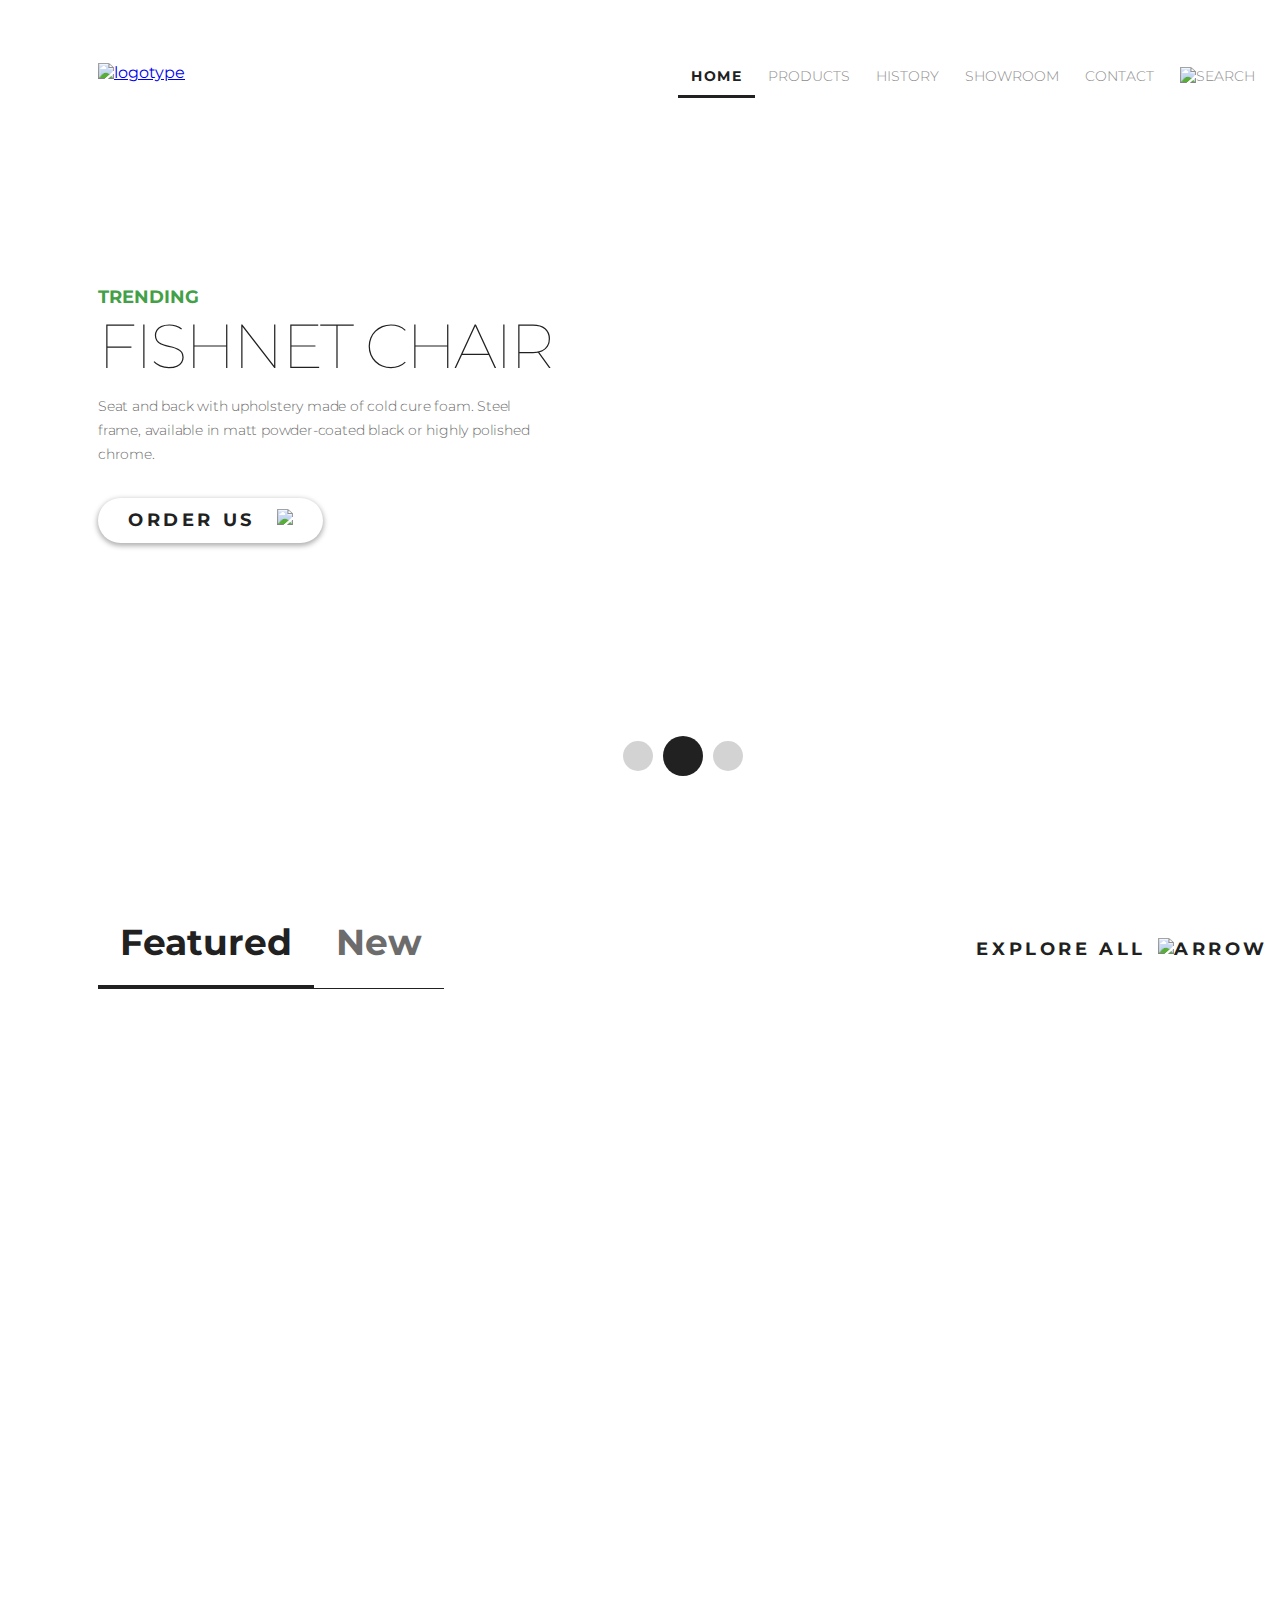
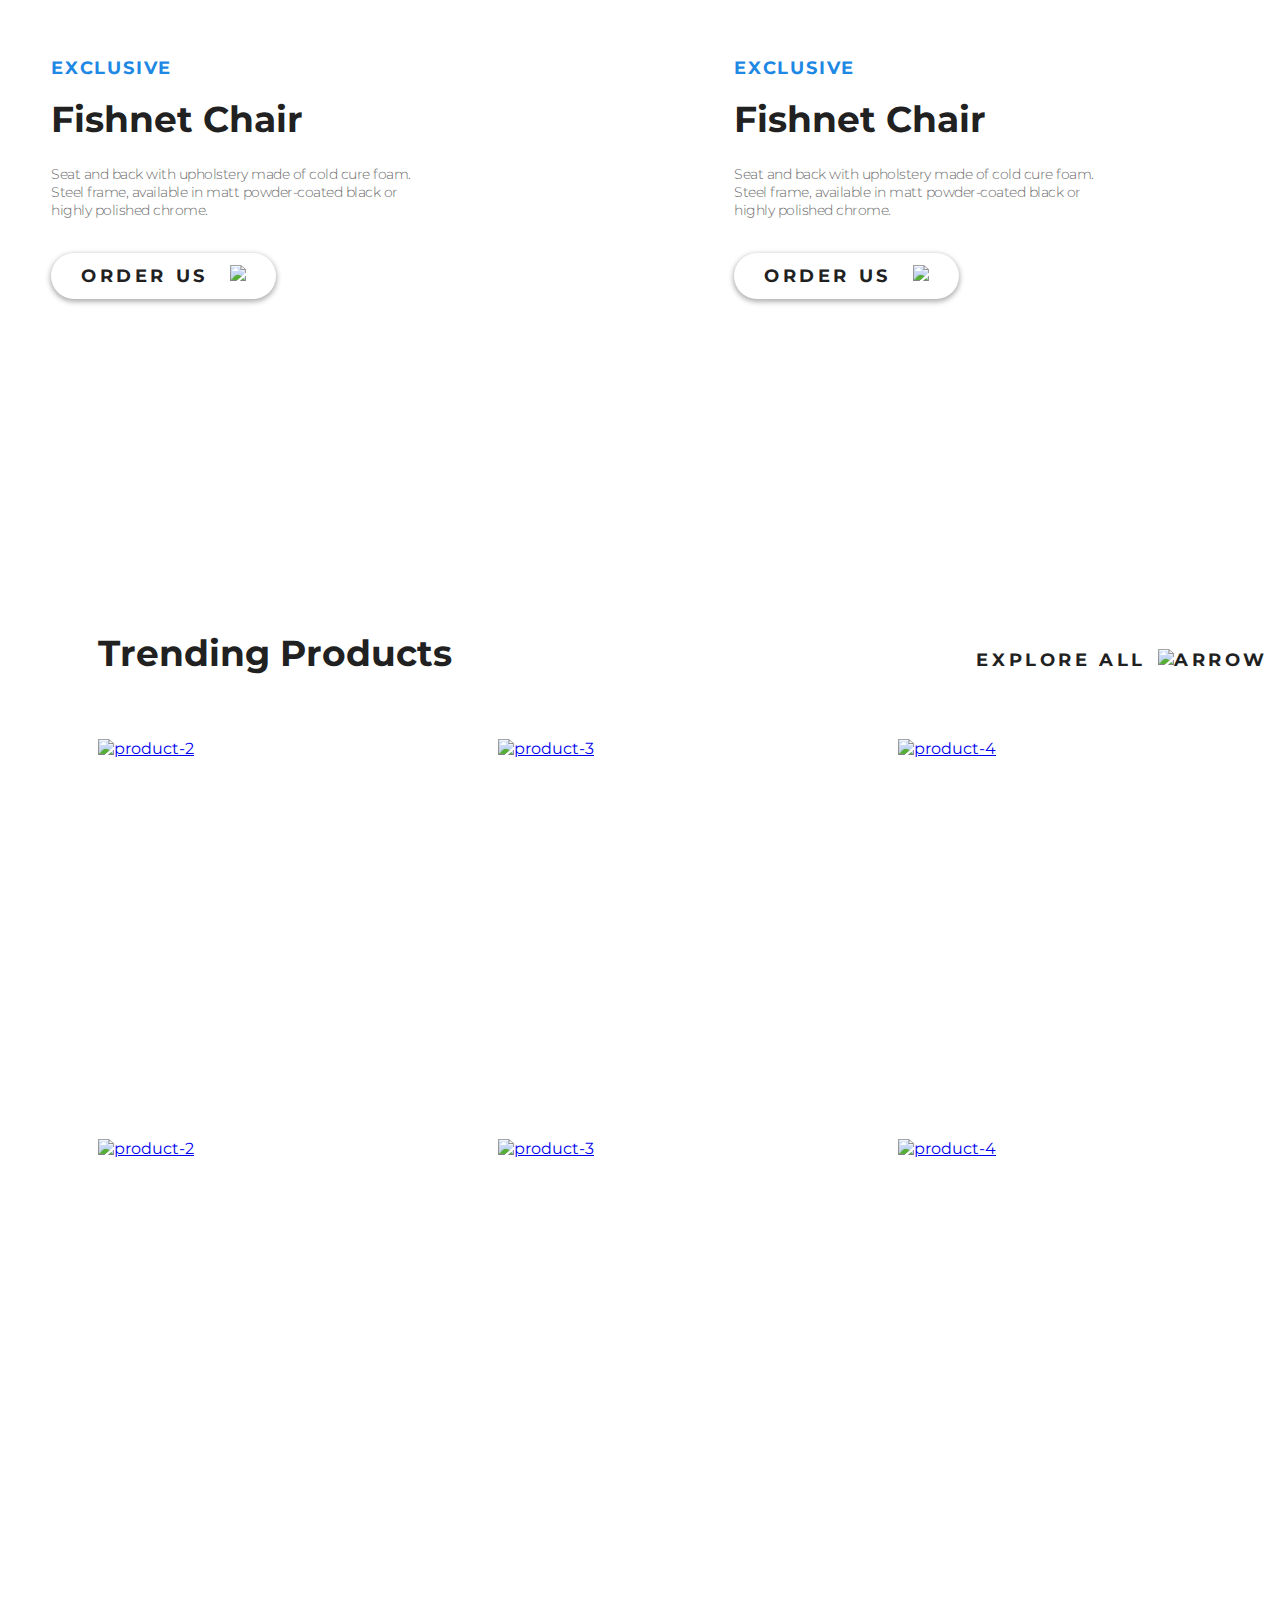
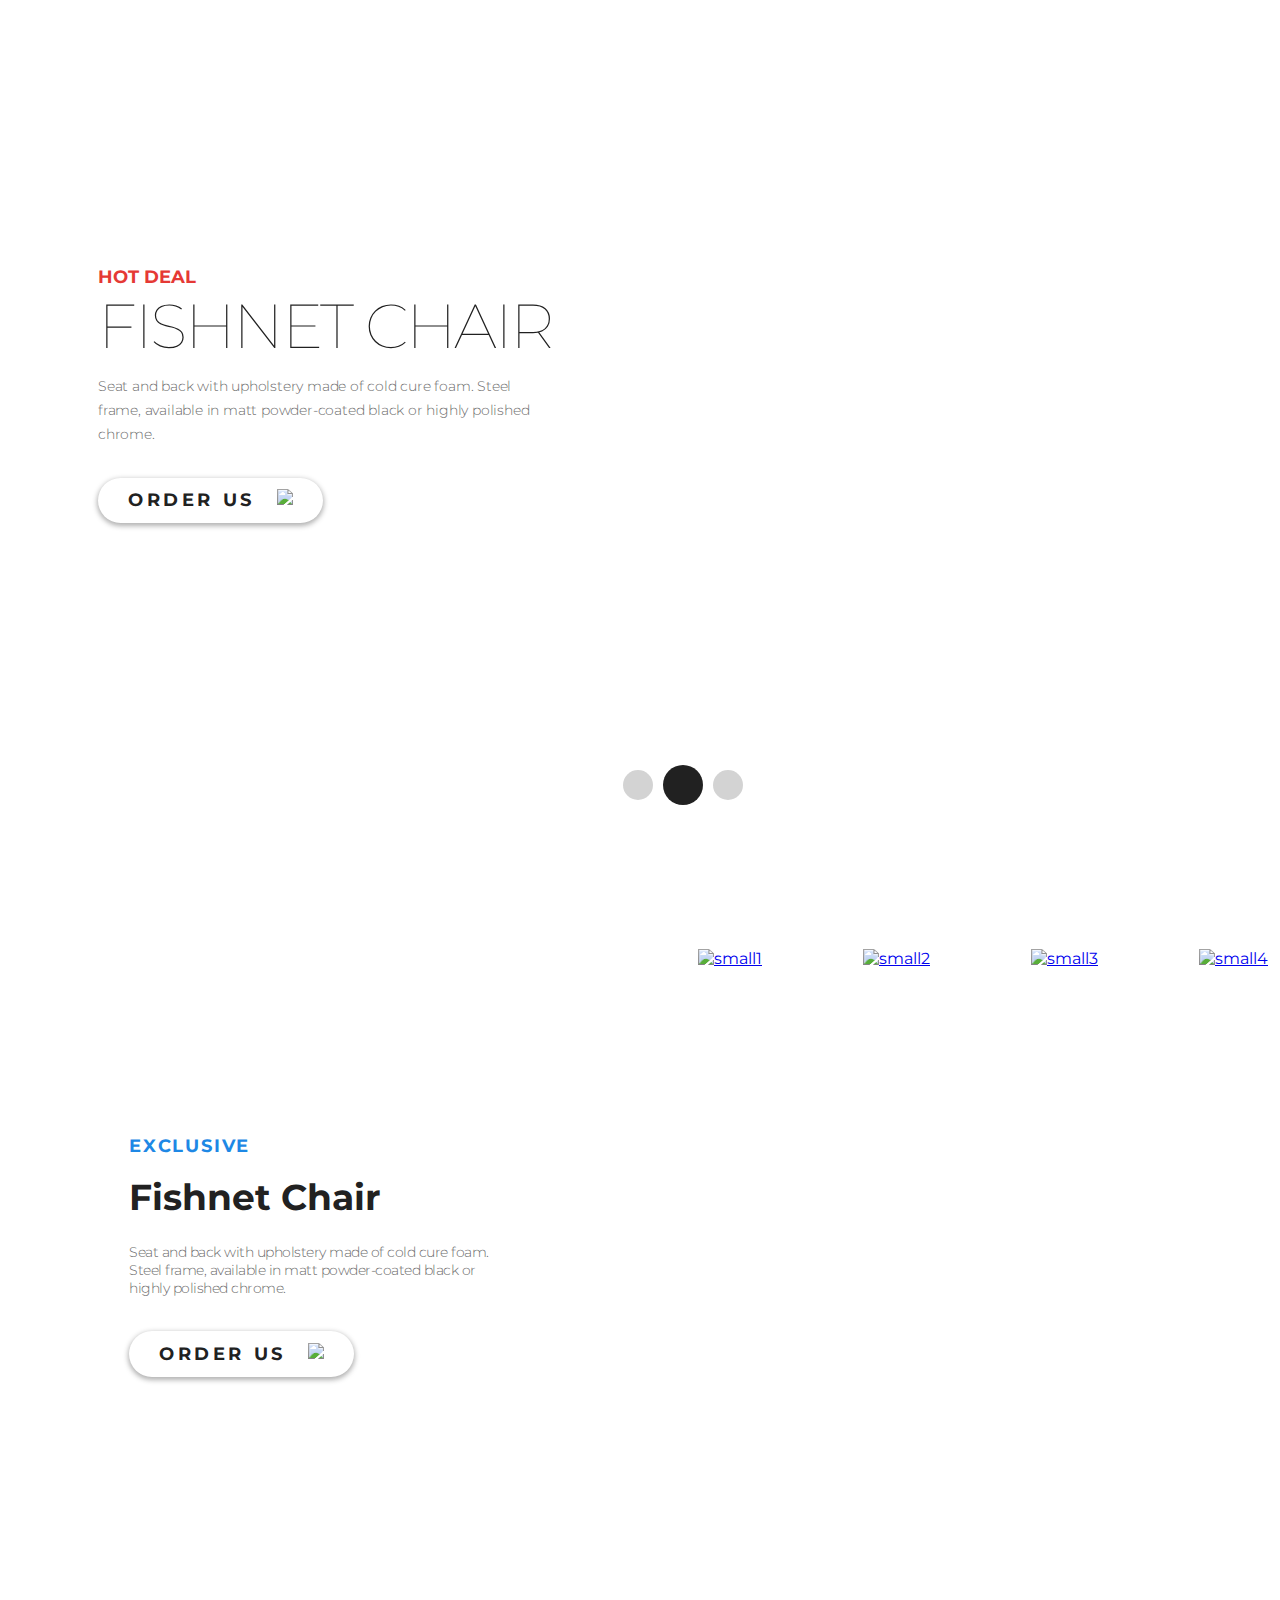
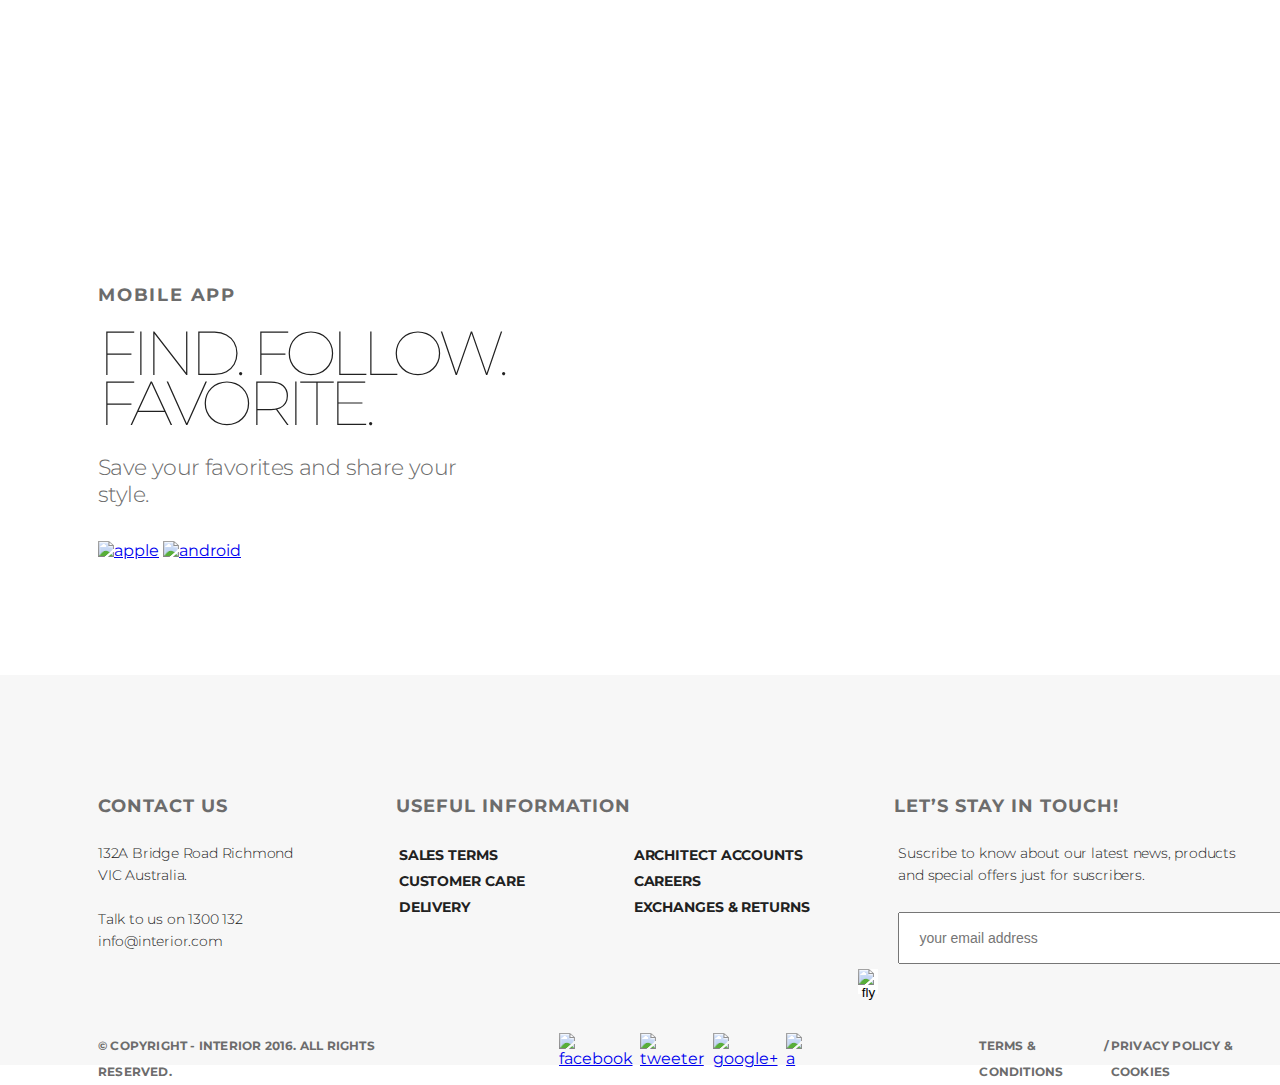
==== index.html @ 323e280c "Rename Home.html to index.html" ====
<!DOCTYPE html>
<head>
	<title>Home</title>
	<link rel="stylesheet" href="css_home.css">
	<link href="https://fonts.googleapis.com/css?family=Montserrat:100,100i,200,200i,300,300i,400,400i,500,500i,600,600i,700,700i,800,800i,900,900i" rel="stylesheet">
</head>
<body>
	<div class="container">
		<div class="slider padding-site">
			<div class="header">
				<a href="Home.html" class="logo"><img src="images/logo.svg" alt="logotype"></a>
				<ul class="menu">
					<li><a href="Home.html" class="menu-link-active menu-link">HOME</a></li>     
					<li><a href="Products.html" class="menu-link">PRODUCTS</a></li>     
					<li><a href="#" class="menu-link">HISTORY</a></li>     
					<li><a href="#" class="menu-link">SHOWROOM</a></li>     
					<li><a href="Contacts.html" class="menu-link">CONTACT</a></li>
					<li><a href="#" class="menu-link"><img src="images/search.svg" alt="search"></a></li>	
				</ul>
			</div>
			<div class="slider-text">
				<h4 class='slider-h4'>TRENDING</h4>
				<h2 class='slider-h2'>Fishnet Chair</h2>
				<p class='slider-p'>Seat and back with upholstery made of cold cure foam. Steel frame, available in matt powder-coated black
                or highly polished chrome.</p>
				<a href="#" class='button'>order us<img src="images/arrow.svg" class='arrow-button'></a>
			</div>
			<div class="slider-pagination">
				<a href="#" class="circle"></a>
				<a href="#" class="circle circle-active"></a>
				<a href="#" class="circle"></a>
			</div>
		</div>
		<div class="part-2 padding-site">
			<div class="part-2-top">
				<ul class="part-2-menu">
					<li><a href="#" class="part-2-menu-link-active part-2-menu-link">Featured</a></li>     
					<li><a href="#" class="part-2-menu-link">New</a></li>
				</ul>
				<div class="part-2-right-menu">
					<a href="#" class='part-2-exploreall'>EXPLORE ALL<img src="images/arrow.svg" alt="arrow" class='arrow'></a>
				</div>
			</div>
			<div class="part-2-bottom">
				<div class="part-2-4-picture">
					<div class="product_part" style="background-image: url(images/product-3.jpg)">
						<div class='part-2-first-picture'>
							<a href="#" class='button-part-2'><img src="images/arrow2.svg" alt="arrow2"></a>
							<h4 class='part-2-h4'>Fishnet Chair</h4>
							<p class='part-2-p'>Seat and back with upholstery made of cold cure foam</p>
						</div>
					</div>
					<div class="product_part" style="background-image: url(images/product-2.jpg)">
						<div class='part-2-first-picture'>
							<a href="#" class='button-part-2'><img src="images/arrow2.svg" alt="arrow2"></a>
							<h4 class='part-2-h4'>Fishnet Chair</h4>
							<p class='part-2-p'>Seat and back with upholstery made of cold cure foam</p>
						</div>
					</div>
					<div class="product_part" style="background-image: url(images/product-3.jpg)">
						<div class='part-2-first-picture'>
							<a href="#" class='button-part-2'><img src="images/arrow2.svg" alt="arrow2"></a>
							<h4 class='part-2-h4'>Fishnet Chair</h4>
							<p class='part-2-p'>Seat and back with upholstery made of cold cure foam</p>
						</div>
					</div>
					<div class="product_part" style="background-image: url(images/product-4.jpg)">
						<div class='part-2-first-picture'>
							<a href="#" class='button-part-2'><img src="images/arrow2.svg" alt="arrow2"></a>
							<h4 class='part-2-h4'>Fishnet Chair</h4>
							<p class='part-2-p'>Seat and back with upholstery made of cold cure foam</p>
						</div>
					</div>
				</div>
			</div>
		</div>
		<div class="part-3">
			<div class='part-3-2boxes'>
				<div class='part-3-first-div background'>
					<div class="part-3-content-first">
					<h4 class='part-3-h4'>exclusive</h4>
					<h3 class='part-3-h3'>Fishnet Chair</h3>
					<p class='part-3-p'>Seat and back with upholstery made of cold cure foam. Steel frame, available in matt
 					powder-coated black or highly polished chrome.</p>
					<a href="#" class='part-3-button'>order us<img src="images/arrow.svg" class='arrow-button'></a>
					</div>
				</div>
				<div class='part-3-second-div background'>
					<div class="part-3-content-first">
					<h4 class='part-3-h4'>exclusive</h4>
					<h3 class='part-3-h3'>Fishnet Chair</h3>
					<p class='part-3-p'>Seat and back with upholstery made of cold cure foam. Steel frame, available in matt
 					powder-coated black or highly polished chrome.</p>
					<a href="#" class='part-3-button'>order us<img src="images/arrow.svg" class='arrow-button'></a>
					</div>
				</div>				
			</div>
		</div>
		<div class ="part-4 padding-site">
			<div class="part-4-top">
				<h3 class='part-4-h3'>Trending Products</h3>
				<a href="#" class='part-2-exploreall part4-right'>EXPLORE ALL<img src="images/arrow.svg" alt="arrow" class='arrow'></a>
			</div>
			<div class="part-4-main1">
				<a href="#" class='part-4-picture'><img src="images/t1.jpg" alt="product-2"></a>
				<a href="#" class='part-4-picture'><img src="images/t2.jpg" alt="product-3"></a>
				<a href="#" class='part-4-picture'><img src="images/t3.jpg" alt="product-4"></a>
				<a href="#" class='part-4-picture'><img src="images/t4.jpg" alt="product-2"></a>
				<a href="#" class='part-4-picture'><img src="images/t5.jpg" alt="product-3"></a>
				<a href="#" class='part-4-picture'><img src="images/t6.jpg" alt="product-4"></a>
			</div>
		</div>
		<div class ="part-5 padding-site">
			<div class="header">
			</div>
			<div class="slider-text">
					<h4 class='slider-h4 part-5h4'>hot deal</h4>
					<h2 class='slider-h2'>Fishnet Chair</h2>
					<p class='slider-p'>Seat and back with upholstery made of cold cure foam. Steel frame, available in matt powder-coated black
                	or highly polished chrome.</p>
					<a href="#" class='button'>order us<img src="images/arrow.svg" class='arrow-button'></a>
			</div>
			<div class="slider-pagination">
					<a href="#" class="circle"></a>
					<a href="#" class="circle circle-active"></a>
					<a href="#" class="circle"></a>
			</div>
		</div>
		<div class='part-6 padding-site'>
			<div class="part-6-big_picture">
				<div class="part-3-content-first part-6-content">
					<h4 class='part-3-h4'>exclusive</h4>
					<h3 class='part-3-h3'>Fishnet Chair</h3>
					<p class='part-3-p'>Seat and back with upholstery made of cold cure foam. Steel frame, available in matt
 					powder-coated black or highly polished chrome.</p>
					<a href="#" class='part-3-button'>order us<img src="images/arrow.svg" class='arrow-button'></a>
				</div>
			</div>
			<div class='part-6-small_pictures'>
				<a href="#"><img class="part-6-product" src="images/small1.jpg" alt="small1"></a>
				<a href="#"><img class="part-6-product" src="images/small2.jpg" alt="small2"></a>
				<a href="#"><img class="part-6-product" src="images/small3.jpg" alt="small3"></a>
				<a href="#"><img class="part-6-product" src="images/small4.jpg" alt="small4"></a>
			</div>
		</div>
		<div class='part-7-padding'>
			<div class="part-7 padding-site">
				<div class="part-7-text">
					<h4 class='part-7-h4'>mobile app</h4>
					<h2 class='part-7-h2'>Find. Follow. Favorite.</h2>
					<p class='part-7-p'>Save your favorites and share your style.</p>
					<div class='part-7-bloc-a'>
						<a href="#"><img src="images/app.jpg" alt="apple"></a>
						<a href="#"><img src="images/andr.jpg" alt="android"></a>
					</div>
				</div>
			</div>
		</div>	
	</div>
</body>
<footer>
	<div class="container">
		<div class='footer padding-site'>
			<div class="first-three-elements">
				<p class="element-p1 el">Contact Us</p>
				<p class="element-p2 el">Useful Information</p>
				<p class="element-p3 el">Let’s Stay in Touch!</p>
			</div>
			<div class="second-four-elements">
					<p class="footer-p1">132A Bridge Road Richmond VIC 
					Australia.<br><br>Talk to us on 1300 132
					info@interior.com</p>
					<div class="mar1">
						<a href="#" class='a-footer-p2'><p class="footer-p2">Sales terms</p></a>
						<a href="#" class='a-footer-p2'><p class="footer-p2">Customer care</p></a>
						<a href="#" class='a-footer-p2'><p class="footer-p2">Delivery</p></a>
					</div>
					<div class="mar2">
						<a href="#" class='a-footer-p2'><p class="footer-p2">Architect accounts</p></a>
						<a href="#" class='a-footer-p2'><p class="footer-p2">Careers</p></a>
						<a href="#" class='a-footer-p2'><p class="footer-p2">Exchanges & returns</p></a>
					</div>
					<div class='mar-for-fourth'>
						<p class="footer-p1 p1-else">Suscribe to know about our latest news, products and special offers just for suscribers.</p>
						<form>
							<div class='for_absolute'>
								<input type="email" class='vvod_email' placeholder = "your email address">
								<button class=buttona type="submit"><img src="images/fly.jpg" alt="fly"></button>
							</div>
						</form>
					</div>	
			</div>
			<div class="third-three-elements">
				<p class="last-p">&copy; Copyright - INTERIOR 2016. All Rights Reserved.</p>
				<div class="prelast-div">
					<a href="#"><img src="images/social1.jpg" alt="facebook"></a>
					<a class='social' href="#"><img src="images/social2.jpg" alt="tweeter"></a>
					<a class='social' href="#"><img src="images/social3.jpg" alt="google+"></a>
					<a class='social' href="#"><img src="images/social4.jpg" alt="a"></a>
				</div>
				<div class='last-div'>
					<a class="last-p final-a" href="#">Terms & conditions</a>
					<p class="last-p final-p">/</p>
					<a class="last-p final-a" href="#">Privacy policy & Cookies</a>
				</div>
			</div>
		</div>
	</div>
</footer>
</html>
---- css_home.css ----
*{
	margin: 0;
	padding: 0;
}
body{
	font-family: 'Montserrat', sans-serif;
}
.container{
	width: 1366px;
	margin: 0 auto;
}
.slider{
	height: 800px;
	background-image: url(images/slider.jpg);
	display: flex;
	flex-direction: column;
	justify-content: space-between;
}
.header{
	display: flex;
	justify-content: space-between;
}
.menu{
	display: flex;
	list-style-type: none;
	margin-top: 57px;
}
.menu-link{
	padding: 10px 13px;
	display: block;
	color: #8c8c8c;
	text-transform: uppercase;
	font-size: 14px;
	font-weight: 300;
	text-decoration: none;
}
.menu-link:hover{
	color:#212121;
}
.menu-link-active{
	color: #212121;
	font-weight: 700;
	letter-spacing: 1.4px;
	border-bottom: 3px solid #212121
}
.padding-site{
	padding-left: 98px;
	padding-right: 98px;
}
.logo{
	margin-top: 63px;
}
.slider-text{
	width: 458px;
}
.slider-h4{
	color: #43a047;
	font-size: 18px;
	font-weight: 700;
	text-transform: uppercase;
}
.slider-h2{
	color: #212121;
	font-size: 62px;
	font-weight: 100;
	text-transform: uppercase;
	letter-spacing: -2.5px;	
}
.slider-p{
	color: #6c6c6c;
	font-size: 14px;
	font-weight: 300;
	margin-bottom: 32px;
	margin-top:10px;
	line-height: 24px;
	letter-spacing: -0.2px;
}
.button{
	color: #212121;
	font-size: 18px;
	font-weight: 700;
	letter-spacing: 3.6px;
	text-transform: uppercase;
	text-decoration: none;
	display: inline-block;
	box-shadow: 0 2px 5px 1px rgba(33, 33, 33, 0.35);
	border-radius: 23px;
	background-color: #ffffff;
	padding-left: 30px;
	padding-right: 30px;
	height: 45px;
	line-height: 45px;
}
.button:hover{
	background-color: #f9f9f9;
}
.button:active{
	box-shadow: 0 0 5px 1px rgba(33, 33, 33, 0.35);
	position: relative;
	top: 2px;
}
.slider-pagination{
	display: flex;
	justify-content: center;
	align-items: center;
	padding-bottom: 19px;
}
.circle{
	width: 30px;
	height: 30px;
	background-color: #212121;
	opacity:0.2;
	display: block;
	border-radius: 50%;
	margin:5px;
}
.circle:hover{
	opacity: 1;
}
.circle-active{
	width: 40px;
	height: 40px;
	opacity: 1;
}

.part-2-top{
	display: flex;
	justify-content: space-between;
}
.part-2-menu{
	display: flex;
	list-style-type: none;
	margin-top: 99px;
	border-bottom: 1px solid #212121;
}
.part-2-menu-link{
	padding: 21px 22px;
	display: block;
	color: #6c6c6c;
	font-size: 36px;
	font-weight: 700;
	text-decoration: none;
}
.part-2-menu-link:hover{
	color: #212121;
}

.part-2-menu-link-active{
	color: #212121;
	font-weight: 700;
	border-bottom: 3px solid #212121;
}
.part-2-right-menu{
	margin-top: 138px;
}
.part-2-exploreall{
	color: #212121;
	font-size: 18px;
	font-weight: 700;
	text-transform: uppercase;
	letter-spacing: 3.6px;
	text-decoration: none;
}

.arrow{
	margin-bottom: 1px;
	margin-left: 12px;
}
.arrow-button{
	margin-bottom: 1px;
	margin-left: 22px;
}
.part-2-4-picture{
	display: flex;
	justify-content: space-between;
	margin-top: 50px;
	flex-wrap: wrap;
}
.part-2-first-picture{
	width: 269px;
	height: 269px;
	border: 1px solid #9c9c9c;
	background-color: #ffffff;
	opacity: 0.9;
	box-sizing: border-box;
	padding: 32px;
	display: none;
	flex-direction: column;
	align-items: center;
	justify-content: center;
}

.button-part-2{
	font-size: 30px;
	display: block;
	box-shadow: 0 2px 5px 1px rgba(33, 33, 33, 0.35);
	border-radius: 23px;
	background-color: #ffffff;
	padding-left: 18px;
	padding-right: 18px;
	height: 48px;
	line-height: 48px;
	
}
.button-part-2:hover{
	background-color: #f9f9f9;
}
.button-part-2:active{
	box-shadow: 0 0 5px 1px rgba(33, 33, 33, 0.35);
	position: relative;
	top: 2px;
}
.part-2-h4{
	color: #212121;
	font-size: 22px;
	font-weight: 700;
	margin:20px 0;
	letter-spacing: -0.8px;
}
.part-2-p{	
	color: #6c6c6c;
	font-size: 14px;
	font-weight: 300;
	text-align: center;
	letter-spacing: -0.4px;
}
.product_part{
	width: 270px; 
	height: 270px;
	margin-bottom: 30px
}
.product_part:hover .part-2-first-picture{
	display: flex;
	
}
.part-3{
	margin-top: 90px;
}
.part-3-2boxes{
	display: flex;
	justify-content:space-around;
	
}
.part-3-first-div{
	width: 683px;
	height: 683px;
	background-image: url(images/2box.jpg);
}
.part-3-second-div{
	width: 683px;
	height: 683px;
	background-image: url(images/1box.jpg);
}
.part-3-h4{
	color: #1e88e5;
	font-size: 18px;
	font-weight: 700;
	text-transform: uppercase;
	letter-spacing: 1.8px;
}
.part-3-h3{
	color: #212121;
	font-size: 36px;
	font-weight: 700;
	margin-top: 18px;
	margin-bottom: 24px;
	letter-spacing: 0px;
}
.part-3-p{
	color: #6c6c6c;
	font-size: 14px;
	font-weight: 300;
	letter-spacing: -0.5px;
}
.part-3-button{
	color: #212121;
	font-size: 18px;
	font-weight: 700;
	letter-spacing: 3.6px;
	text-transform: uppercase;
	text-decoration: none;
	display: inline-block;
	box-shadow: 0 2px 5px 1px rgba(33, 33, 33, 0.35);
	border-radius: 23px;
	background-color: #ffffff;
	padding-left: 30px;
	padding-right: 30px;
	height: 46px;
	line-height: 46px;
	margin-top: 34px;
}
.part-3-button:hover{
	background-color: #f9f9f9;
}
.part-3-button:active{
	box-shadow: 0 0 5px 1px rgba(33, 33, 33, 0.35);
	position: relative;
	top: 2px;
}
.part-3-content-first{
	width: 374px;
	margin-top:228px;
	margin-left: 51px; 
}
.part-4-top{
	display: flex;
	justify-content: space-between;
	margin-bottom: 64px;
}
.part-4-h3{
	padding-top: 119px;
	color: #212121;
	font-size: 36px;
	font-weight: 700;
}
.part4-right{
	margin-top: 137px;
}
.part-4-main1{
	display: flex;
	justify-content: space-between;
	flex-wrap: wrap;
}
.part-4-picture{
	margin-bottom: 30px;
	height: 370px;
	width: 370px;
}	

.part-4-picture:hover{
	outline: 2px solid black
}
.part-5{
	margin-top: 90px;
	height: 800px;
	background-image: url(images/back2.jpg);
	display: flex;
	flex-direction: column;
	justify-content: space-between;
}

.part-5-back{
	display: flex;
	justify-content: space-between;
}
.part-5h4{
	color: #e53935;
}

.part-6{
	height:810px;
	margin-top: 120px;
	display: flex;
	justify-content: space-between;
}
.part-6-big_picture{
	background-image: url(images/part6-1.jpg);
	width: 570px;
	height: 570px;
}
.part-6-content{
	margin-top: 186px;
	margin-left: 31px;
}
.part-6-small_pictures{
	width: 570px;
	height: 570px;
	display: flex;
	justify-content: space-between;
	flex-wrap: wrap;
}
.part-6-product{
	margin-bottom: 30px;
	width: 270px;
	height: 268px;
}
.part-6-product:hover{
	outline: 2px solid black;
}

.part-7{
	height: 516px;
	background-image: url(images/back3.jpg);
}
.part-7-h4{
	color: #6c6c6c;
	font-size: 18px;
	font-weight: 700;
	text-transform: uppercase;
	letter-spacing: 1.8px;
}
.part-7-h2{
	color: #212121;
	font-size: 62px;
	font-weight: 100;
	text-transform: uppercase;
	letter-spacing: -5.2px;
	margin-top: 22px; 
	line-height: 50px;
}

.part-7-p{
	color: #6c6c6c;
	font-size: 22px;
	font-weight: 300;
	letter-spacing: -0.6px;
	margin-top: 26px;
}
.part-7-text{
	width: 407px;
	padding-top: 125px;
}
.part-7-bloc-a{
	margin-top: 33px;
}
.footer{
	height: 270px;
	background-color: #f7f7f7;
	padding-top: 120px;
}
.first-three-elements{
	display: flex;
}
.element-p2{
	margin-left: 168px;
}
.element-p3{
	margin-left: 263px;
}
.el{
	color: #6c6c6c;
	font-size: 18px;
	font-weight: 700;
	text-transform: uppercase;
	letter-spacing: 1px;
}
.second-four-elements{
	display: flex;
	margin-top: 25px;
	
}
.footer-p1{
	color: #212121;
	font-size: 14px;
	font-weight: 300;
	line-height: 22px;
	width: 221px;
	letter-spacing: -0.2px;
}
.footer-p2{
	color: #212121;
	font-size: 14px;
	font-weight: 700;
	line-height: 26px;
	text-transform: uppercase;
	letter-spacing: -0.1px;
	
}
.a-footer-p2{
	text-decoration: none;
}
.footer-p2:hover{
	color: darkblue;
}
.mar1{
	width: 132px; 
	height: 62px;
	margin-left: 80px;
}
.mar2{
	width: 187px;
	height: 63px;
	margin-left: 103px;
}
.mar-for-fourth{
	margin-left: 78px;
	width: 370px;
}
.for_absolute{
	position: absolute;
}
.vvod_email{
	margin-top: 26px;
	width: 347px;
	height: 48px;
	padding-left: 19px;
	color: #6c6c6c;
	font-size: 14px;
	font-weight: 300;
	line-height: 22px;
	padding-right: 40px;
}
.p1-else{
	width: 363px;
}
.buttona{
	background-color: white;
	outline: 0;
	border: 0;
	width: 20px;
	height: 25px;
	position: relative;
	top: 5px;
	right: 40px;
}
.third-three-elements{
	margin-top: 81px;
	display: flex;
	
	
}
.last-p{
	color: #6c6c6c;
	font-size: 12px;
	font-weight: 700;
	line-height: 26px;
	text-transform: uppercase;
	letter-spacing: 0.2px;
}
.prelast-div{
	margin-left: 158px;
	display: flex;
}
.last-div{
	margin-left: 172px;
	display: flex;

}
.social{
	margin-left: 5px;
}
.final-a{

	text-decoration: none;
}
.final-a:hover{
	color:black;
}
.final-p{
	margin-left: 2px;
	margin-right: 2px;
}
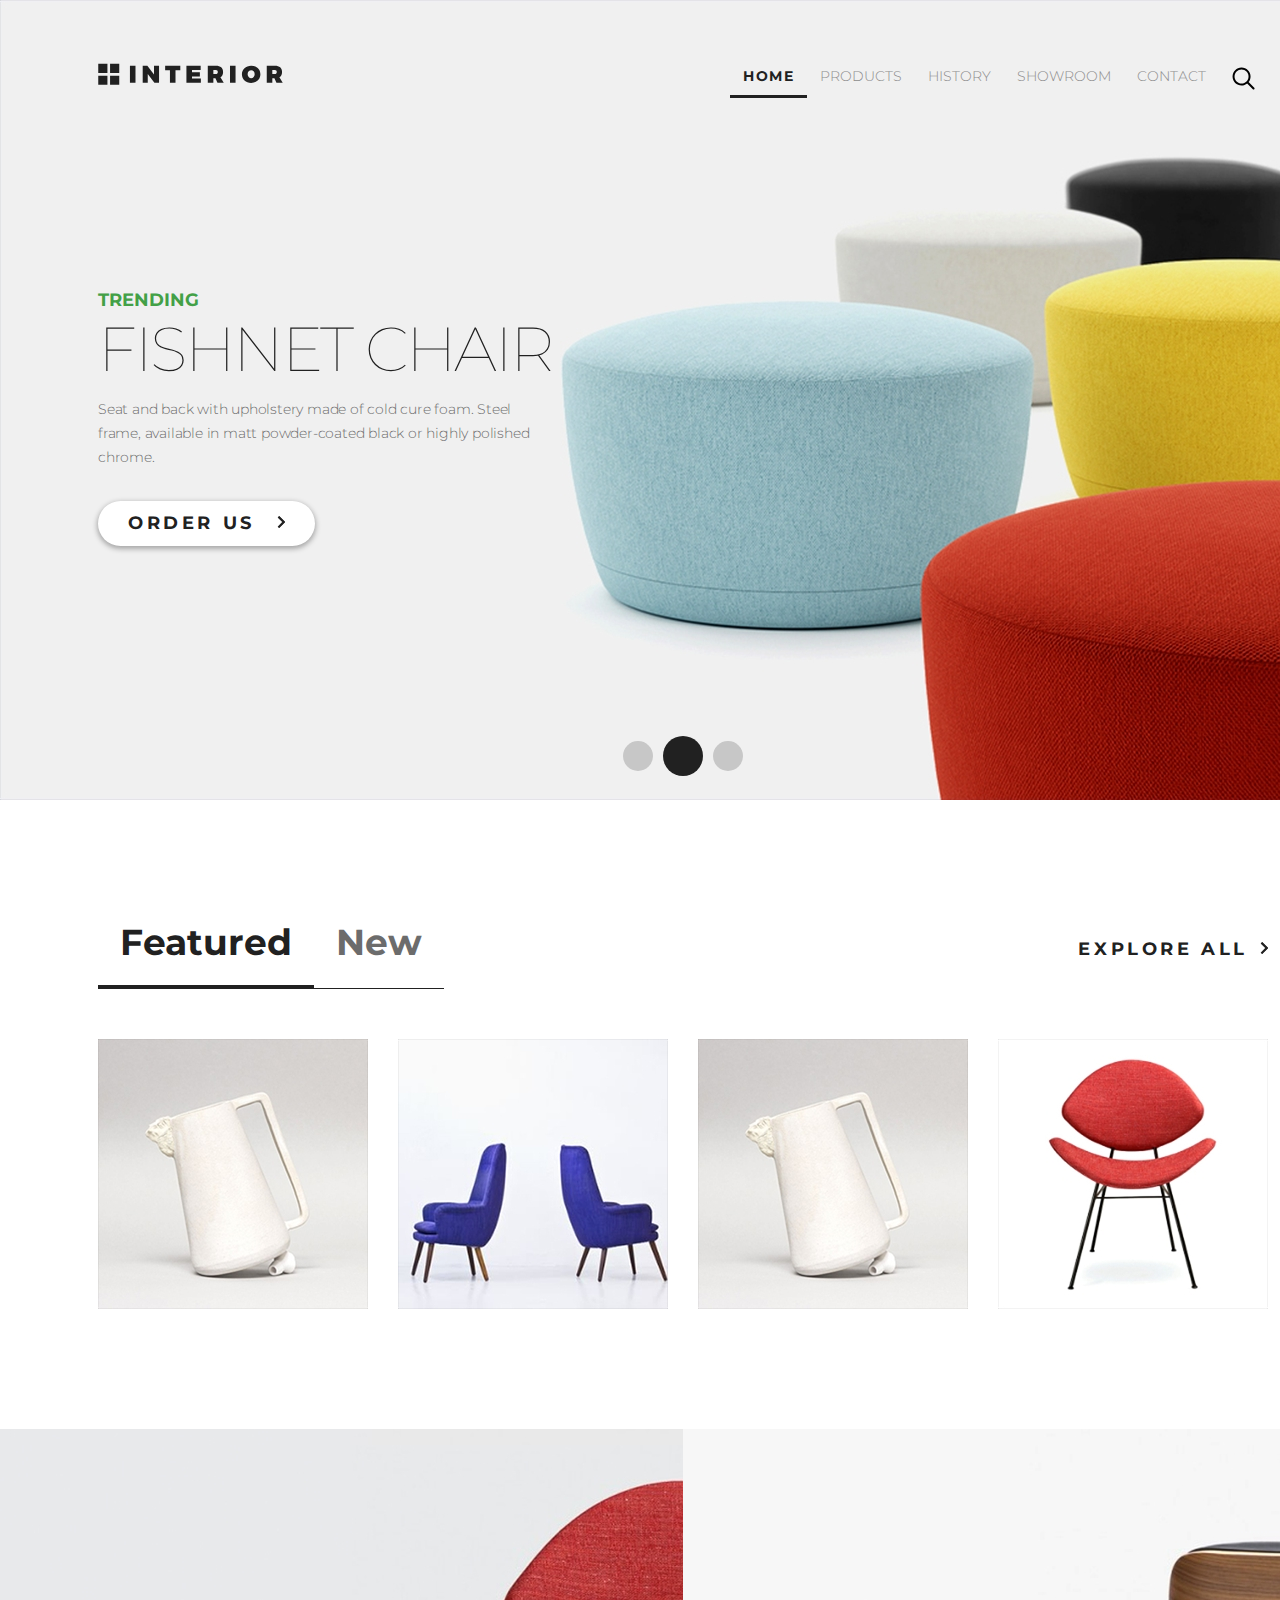
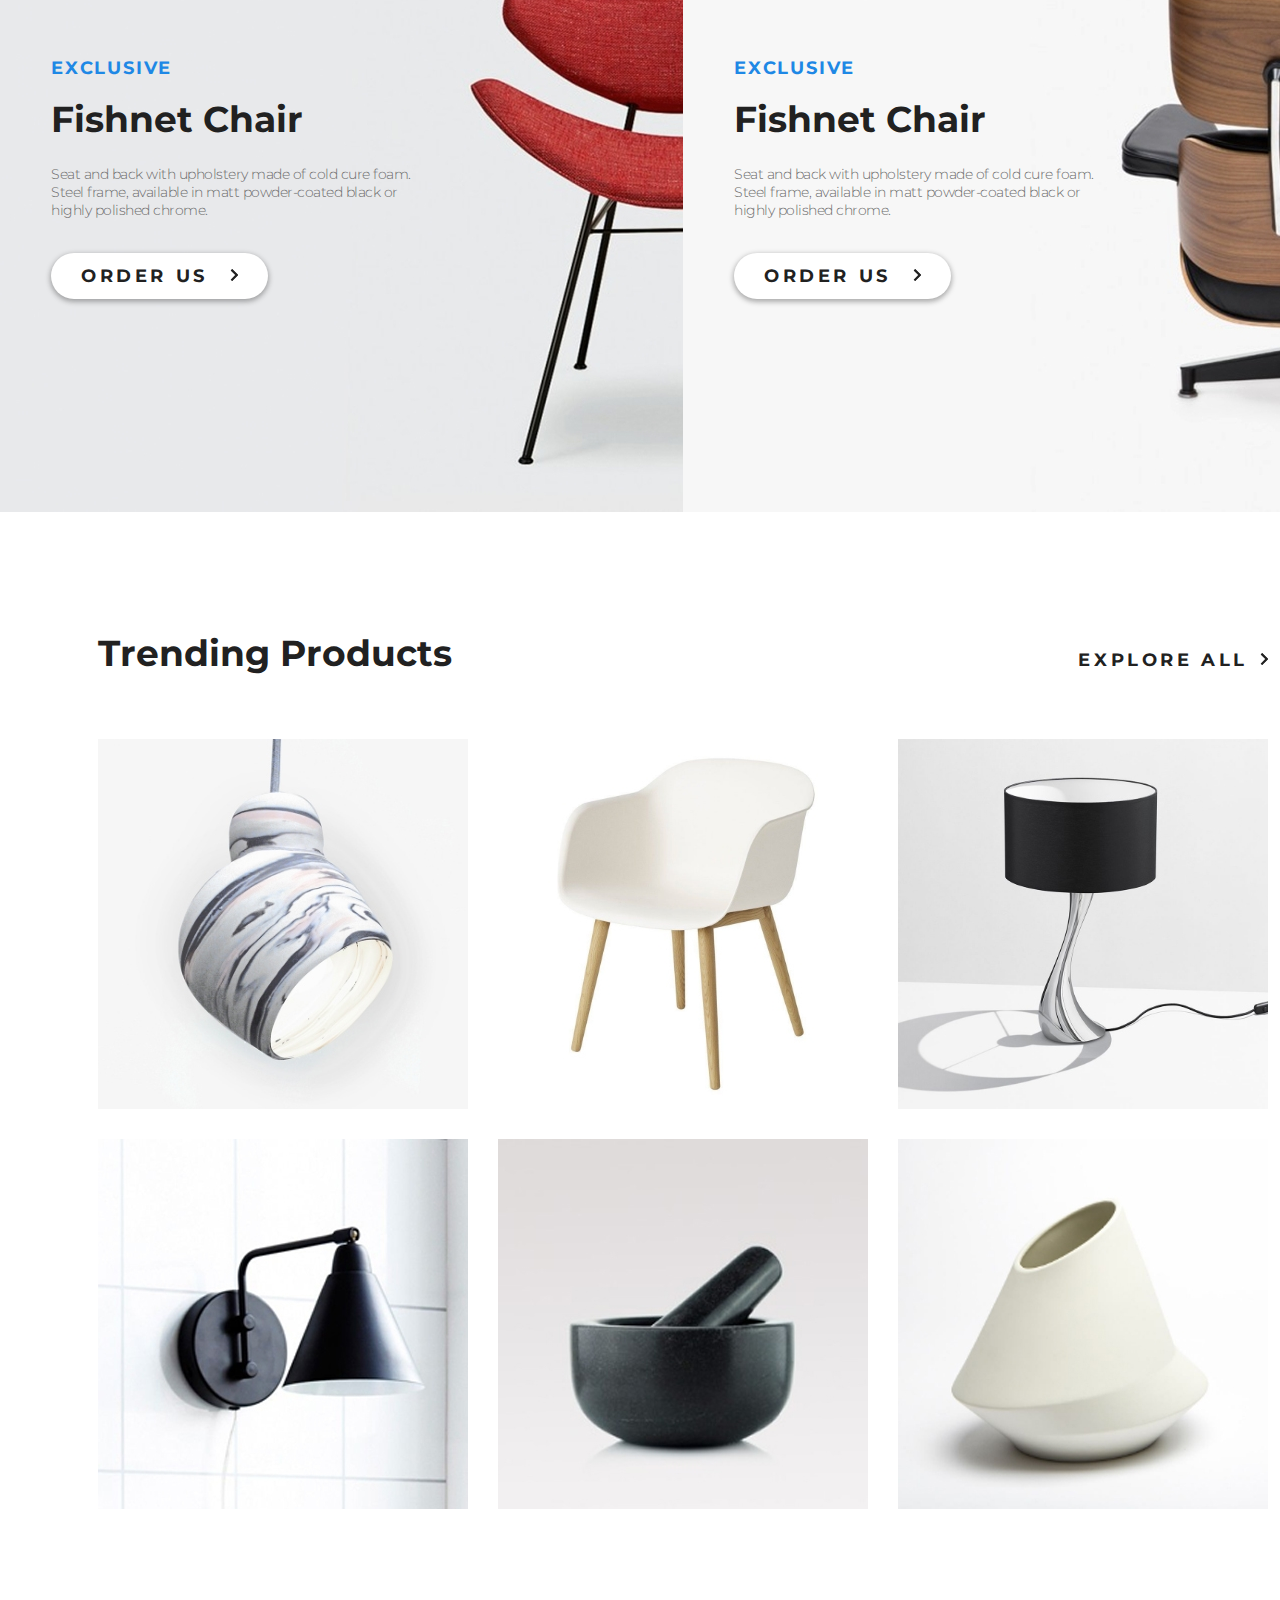
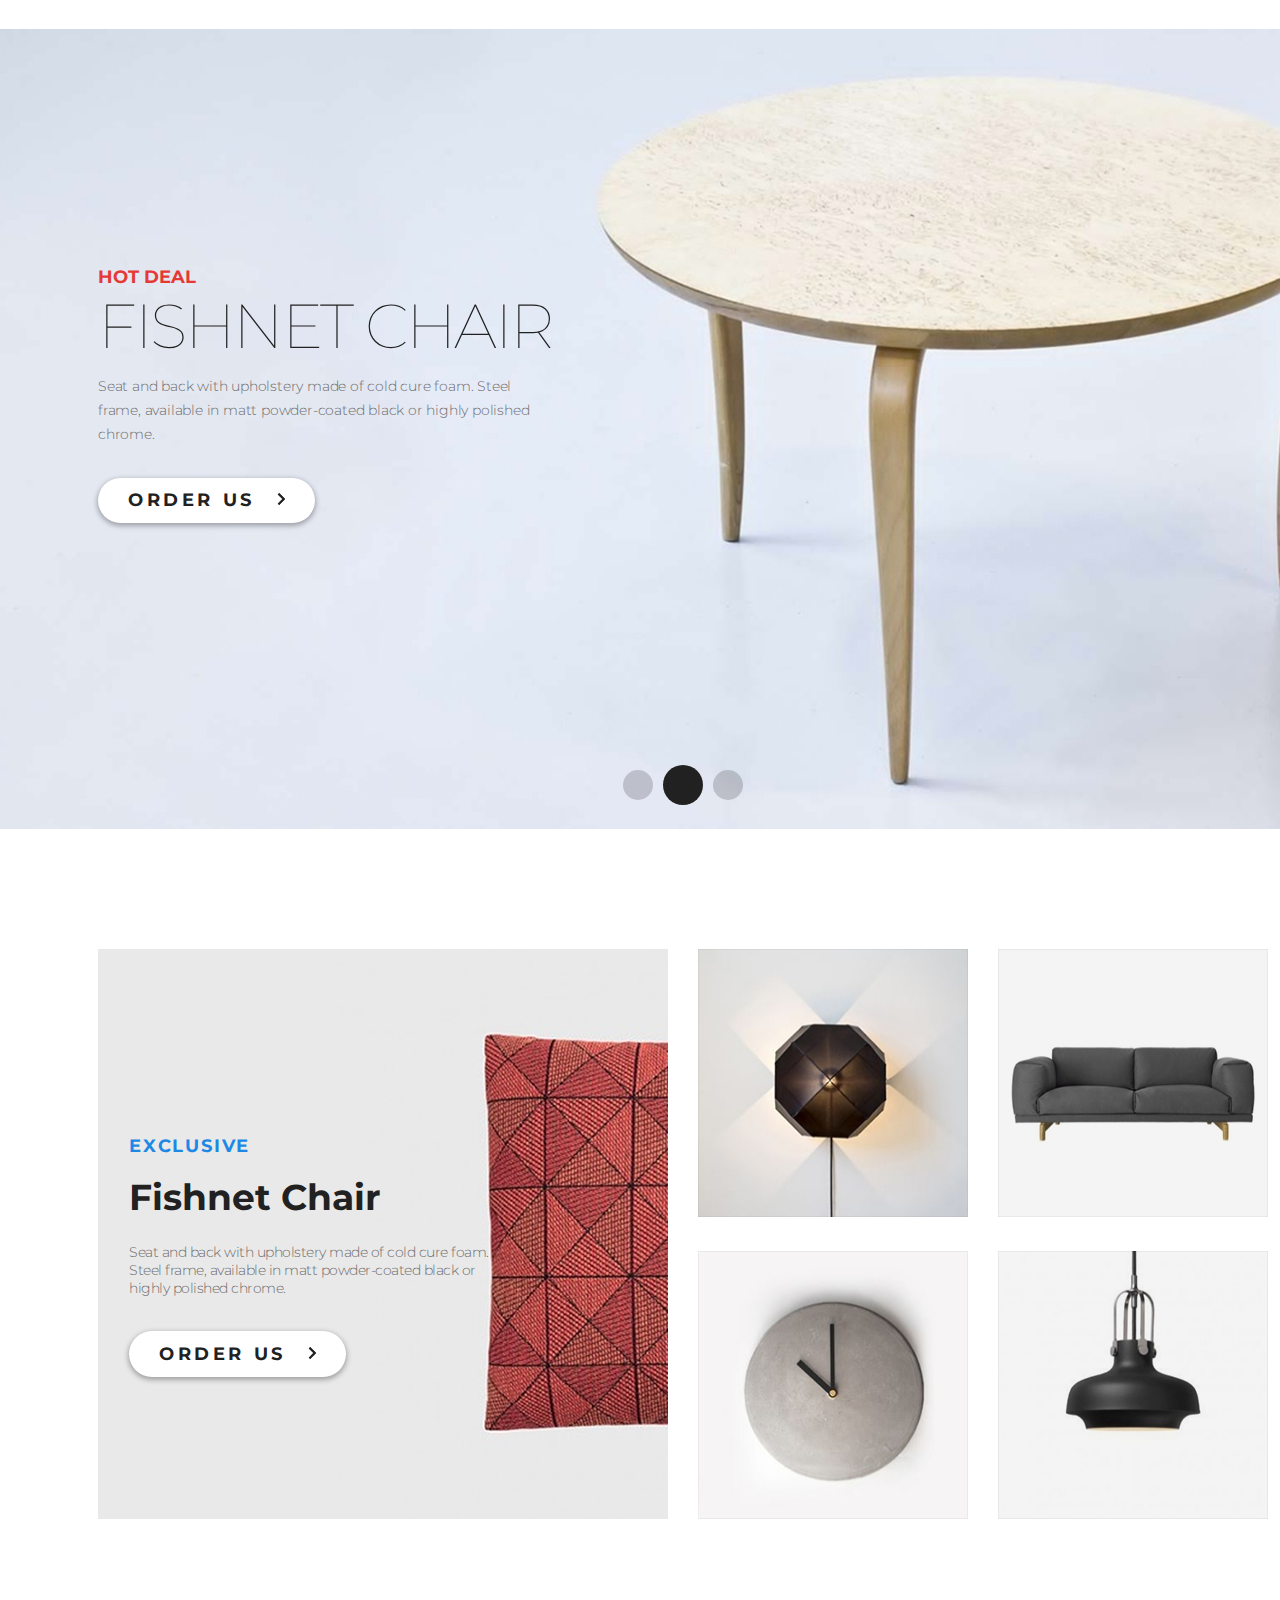
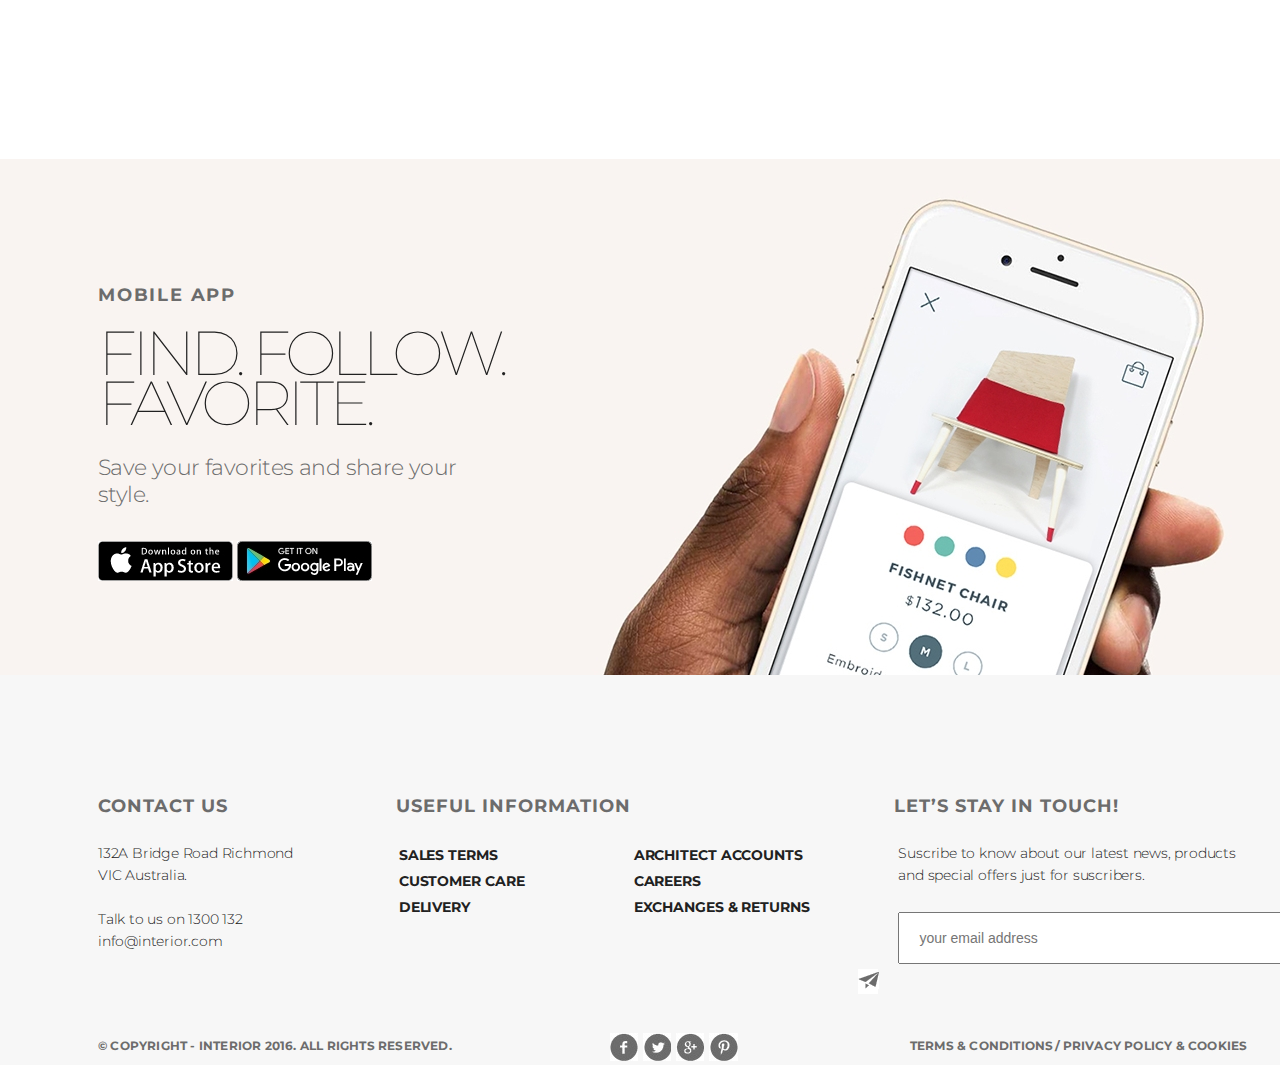
==== commit a9d236b3: "Update index.html" ====
--- a/index.html
+++ b/index.html
@@ -8,9 +8,9 @@
 	<div class="container">
 		<div class="slider padding-site">
 			<div class="header">
-				<a href="Home.html" class="logo"><img src="images/logo.svg" alt="logotype"></a>
+				<a href="index.html" class="logo"><img src="images/logo.svg" alt="logotype"></a>
 				<ul class="menu">
-					<li><a href="Home.html" class="menu-link-active menu-link">HOME</a></li>     
+					<li><a href="index.html" class="menu-link-active menu-link">HOME</a></li>     
 					<li><a href="Products.html" class="menu-link">PRODUCTS</a></li>     
 					<li><a href="#" class="menu-link">HISTORY</a></li>     
 					<li><a href="#" class="menu-link">SHOWROOM</a></li>     
